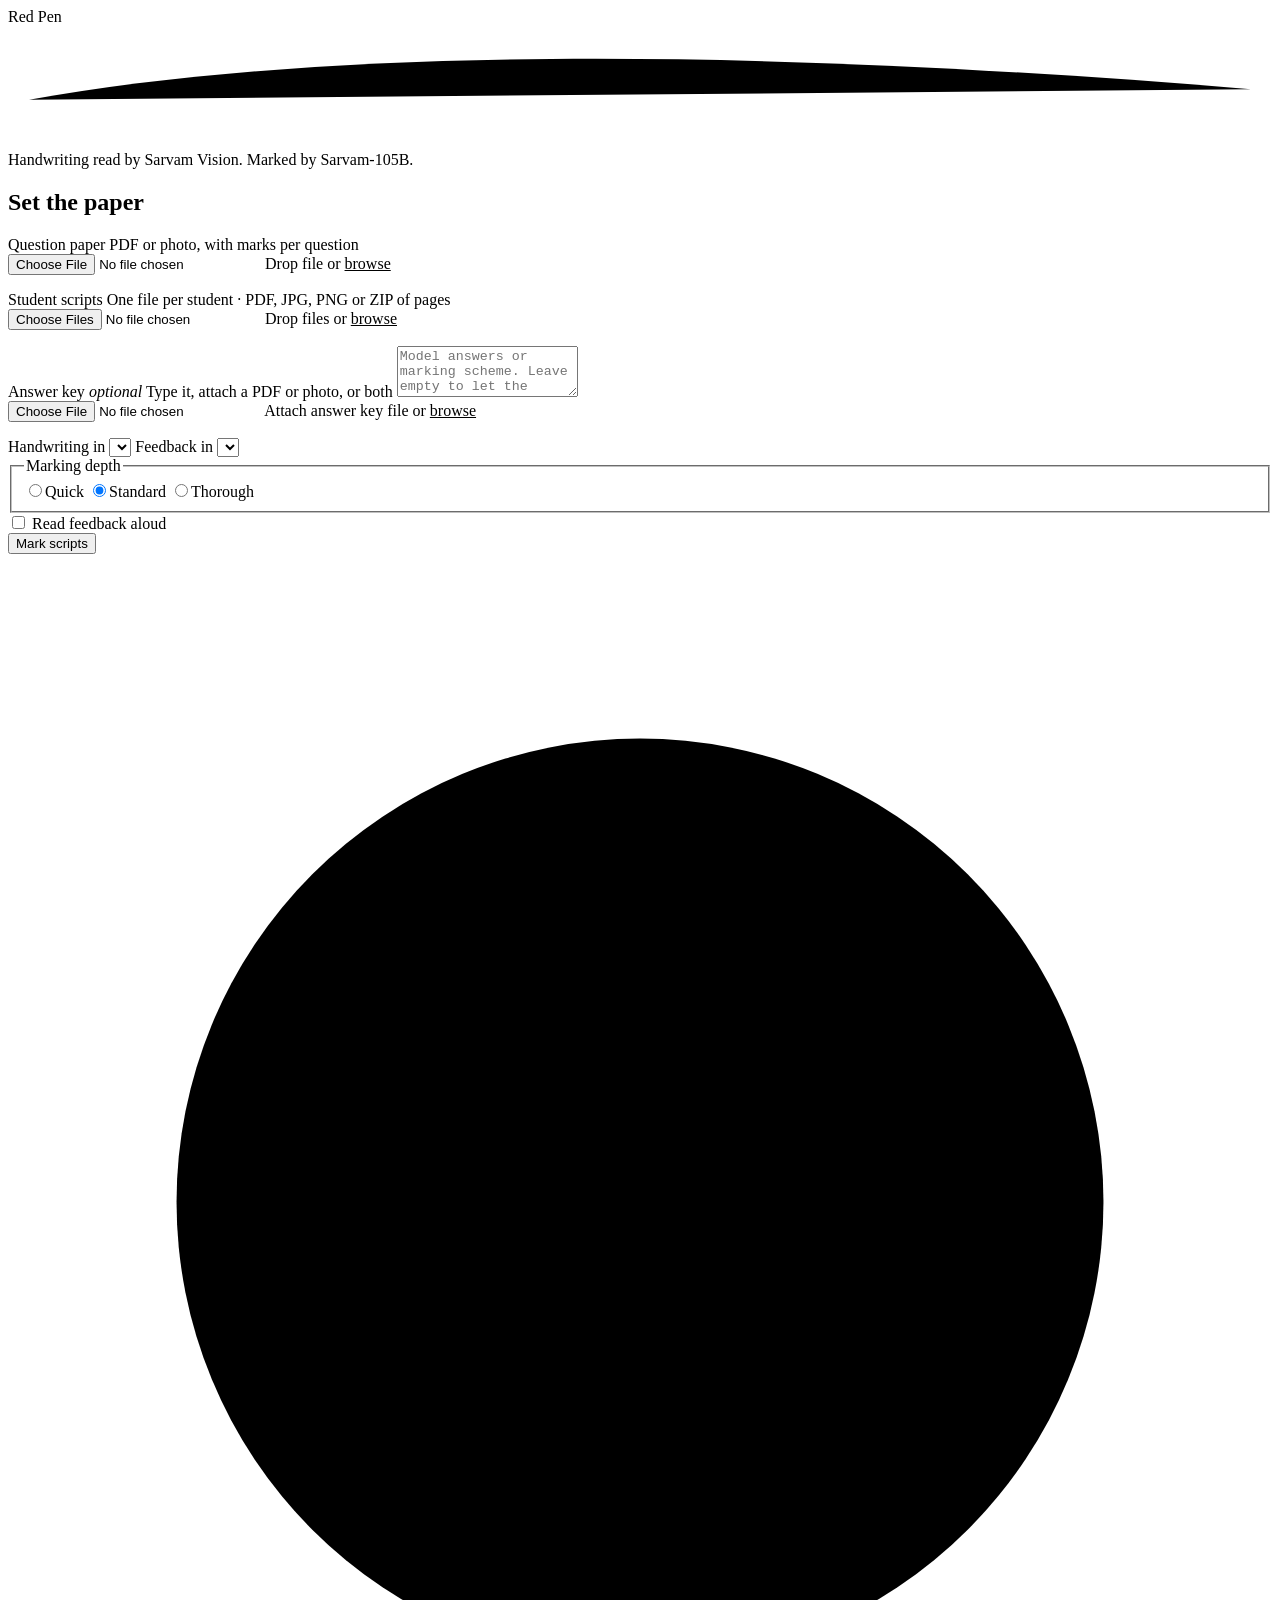
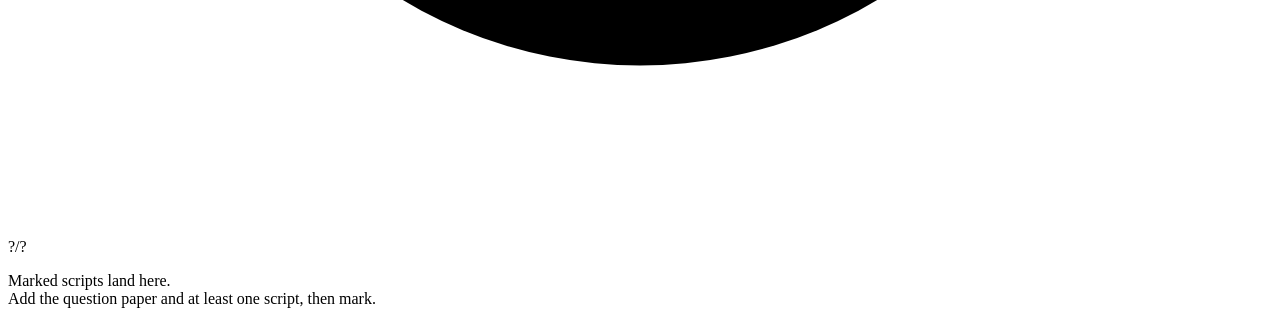
==== web/index.html @ 4e9057d6 "Add Red Pen: handwritten assignment marking web app Sarvam Vision OCRs handwritten scripts, Sarvam-1" ====
<!doctype html>
<html lang="en">
<head>
  <meta charset="utf-8">
  <meta name="viewport" content="width=device-width, initial-scale=1">
  <title>Red Pen — assignment marking</title>
  <link rel="icon" href="data:image/svg+xml,%3Csvg xmlns='http://www.w3.org/2000/svg' viewBox='0 0 32 32'%3E%3Ccircle cx='16' cy='16' r='12' fill='none' stroke='%23D42A3C' stroke-width='3'/%3E%3C/svg%3E">
  <link rel="preconnect" href="https://fonts.googleapis.com">
  <link rel="preconnect" href="https://fonts.gstatic.com" crossorigin>
  <link href="https://fonts.googleapis.com/css2?family=Bricolage+Grotesque:opsz,wght@12..96,500;12..96,700&family=Hanken+Grotesk:wght@400;500;600&family=JetBrains+Mono:wght@400&family=Kalam:wght@400;700&display=swap" rel="stylesheet">
  <link rel="stylesheet" href="/static/styles.css">
</head>
<body>
  <header class="topbar">
    <div class="brand">
      <span class="wordmark">Red Pen</span>
      <svg class="wordmark-underline" viewBox="0 0 120 10" aria-hidden="true"><path d="M2 7 C 30 2, 70 2, 118 6"/></svg>
    </div>
    <p class="tagline">Handwriting read by Sarvam Vision. Marked by Sarvam‑105B.</p>
    <span id="demo-badge" class="demo-badge" hidden>Demo data</span>
  </header>

  <main class="layout">
    <form id="setup" class="setup" autocomplete="off">
      <h2>Set the paper</h2>

      <label class="field">
        <span class="label">Question paper</span>
        <span class="hint">PDF or photo, with marks per question</span>
        <div class="drop" data-for="qp">
          <input id="qp" type="file" accept=".pdf,.png,.jpg,.jpeg" required>
          <span class="drop-text">Drop file or <u>browse</u></span>
        </div>
        <ul class="files" id="qp-list"></ul>
      </label>

      <label class="field">
        <span class="label">Student scripts</span>
        <span class="hint">One file per student · PDF, JPG, PNG or ZIP of pages</span>
        <div class="drop" data-for="scripts">
          <input id="scripts" type="file" accept=".pdf,.png,.jpg,.jpeg,.zip" multiple required>
          <span class="drop-text">Drop files or <u>browse</u></span>
        </div>
        <ul class="files" id="scripts-list"></ul>
      </label>

      <div class="field">
        <label class="label" for="answer-key">Answer key <em>optional</em></label>
        <span class="hint">Type it, attach a PDF or photo, or both</span>
        <textarea id="answer-key" rows="3" placeholder="Model answers or marking scheme. Leave empty to let the marker judge."></textarea>
        <div class="drop drop-small" data-for="key">
          <input id="key" type="file" accept=".pdf,.png,.jpg,.jpeg" aria-label="Answer key file">
          <span class="drop-text">Attach answer key file or <u>browse</u></span>
        </div>
        <ul class="files" id="key-list"></ul>
      </div>

      <div class="row">
        <label class="field">
          <span class="label">Handwriting in</span>
          <select id="language"></select>
        </label>
        <label class="field">
          <span class="label">Feedback in</span>
          <select id="feedback-language"></select>
        </label>
      </div>

      <fieldset class="field">
        <legend class="label">Marking depth</legend>
        <div class="segmented" role="radiogroup">
          <label><input type="radio" name="effort" value="low"><span>Quick</span></label>
          <label><input type="radio" name="effort" value="medium" checked><span>Standard</span></label>
          <label><input type="radio" name="effort" value="high"><span>Thorough</span></label>
        </div>
      </fieldset>

      <div class="narration">
        <label class="switch">
          <input id="narrate" type="checkbox">
          <span class="track" aria-hidden="true"></span>
          <span>Read feedback aloud</span>
        </label>
        <label class="field voice" id="voice-field" hidden>
          <span class="label">Voice <em>Bulbul v4 Flash</em></span>
          <select id="voice"></select>
        </label>
        <p class="hint" id="voice-note" hidden></p>
      </div>

      <button type="submit" class="primary" id="go">Mark scripts</button>
      <p class="form-error" id="form-error" role="alert"></p>
    </form>

    <section class="results" aria-live="polite">
      <div id="empty" class="empty">
        <div class="empty-sheet" aria-hidden="true">
          <svg viewBox="0 0 120 120"><circle cx="60" cy="60" r="44"/></svg>
          <span>?/?</span>
        </div>
        <p>Marked scripts land here.<br>Add the question paper and at least one script, then mark.</p>
      </div>

      <div id="batch" hidden>
        <div class="batch-head">
          <div class="stats" id="stats"></div>
          <a class="secondary" id="csv" href="#" download>Download marks (CSV)</a>
        </div>
        <div class="split">
          <ol class="roster" id="roster"></ol>
          <article class="sheet" id="sheet"></article>
        </div>
      </div>
    </section>
  </main>

  <script src="/static/app.js"></script>
</body>
</html>
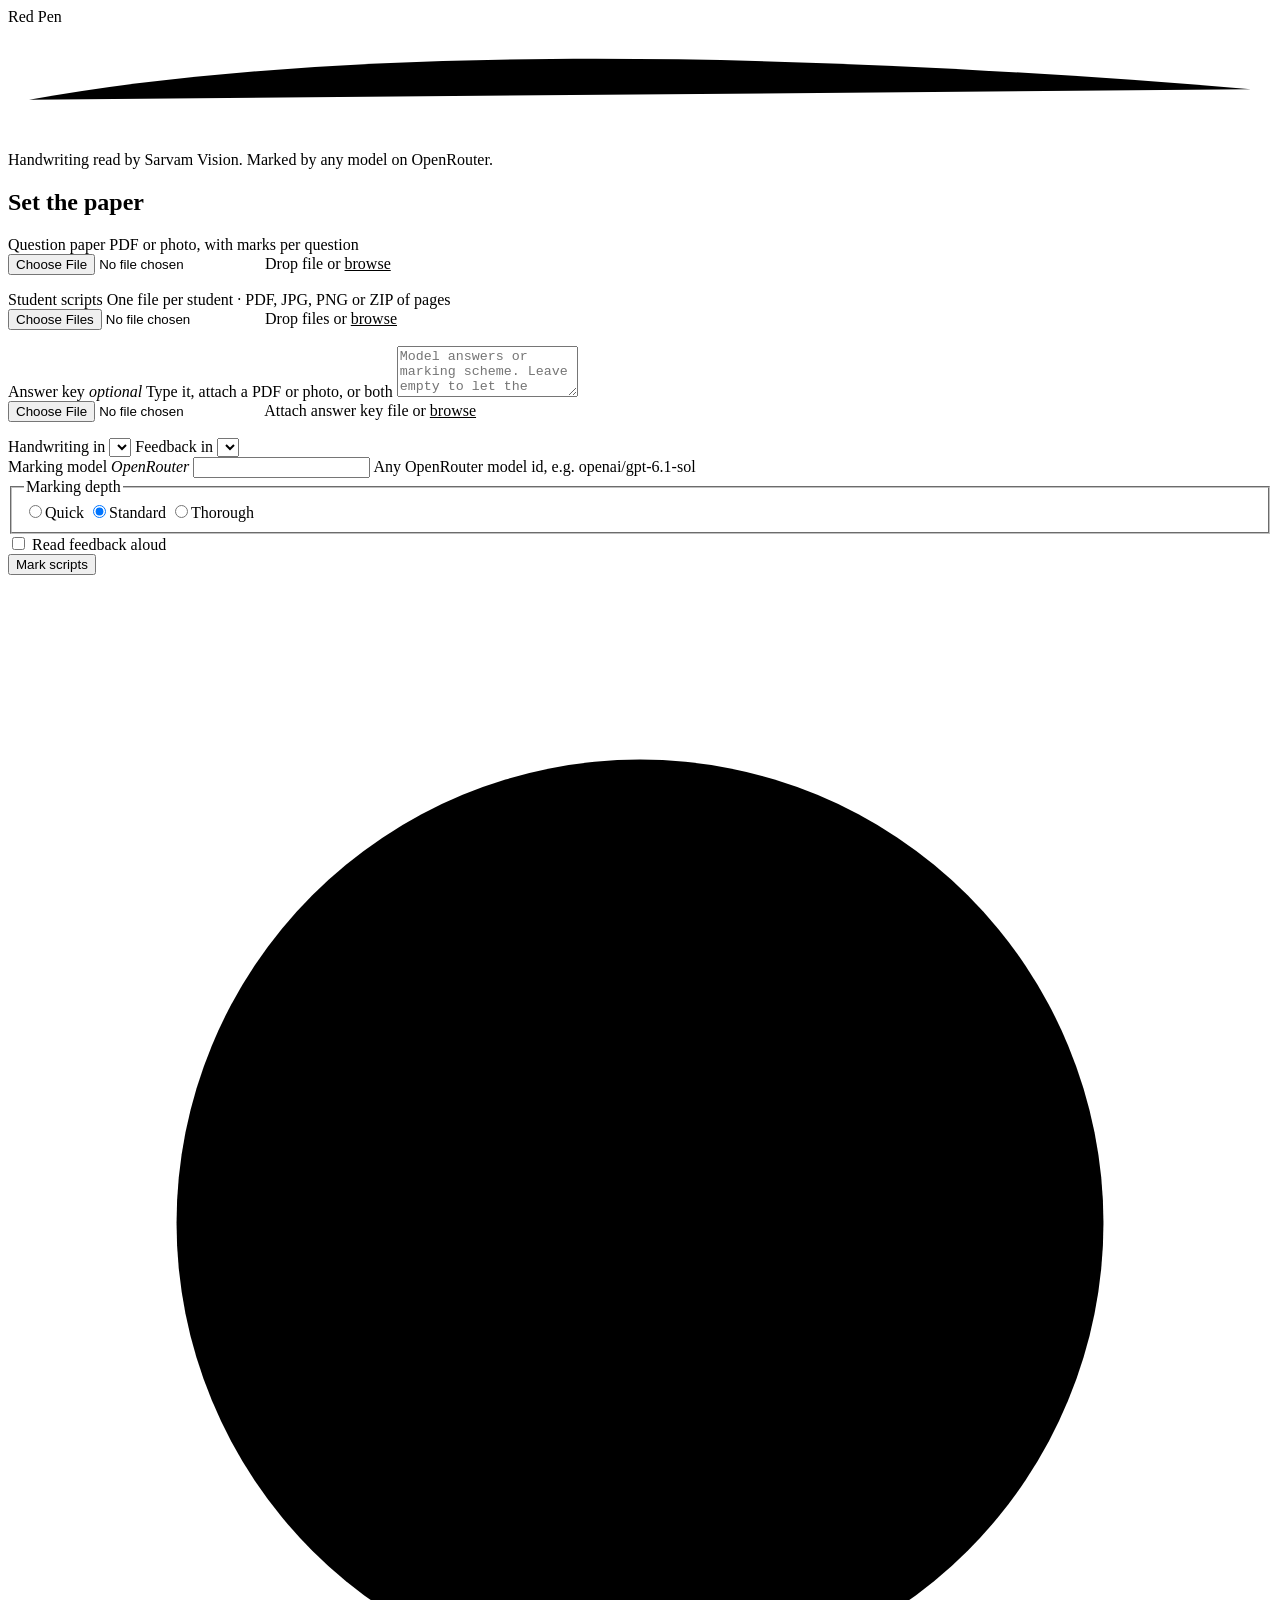
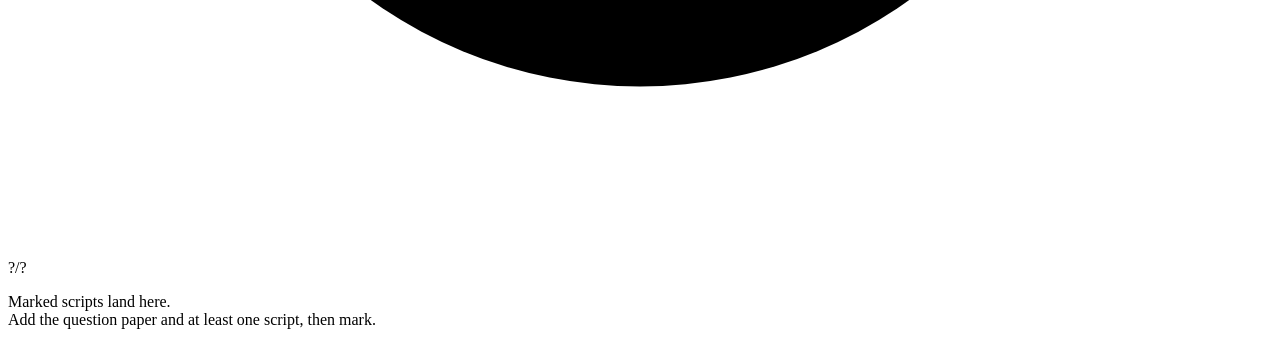
==== commit b1884db7: "Switch marking LLM from Sarvam-105B to OpenRouter Any OpenRouter model can mark scripts. The UI has " ====
--- a/web/index.html
+++ b/web/index.html
@@ -7,7 +7,7 @@
   <link rel="icon" href="data:image/svg+xml,%3Csvg xmlns='http://www.w3.org/2000/svg' viewBox='0 0 32 32'%3E%3Ccircle cx='16' cy='16' r='12' fill='none' stroke='%23D42A3C' stroke-width='3'/%3E%3C/svg%3E">
   <link rel="preconnect" href="https://fonts.googleapis.com">
   <link rel="preconnect" href="https://fonts.gstatic.com" crossorigin>
-  <link href="https://fonts.googleapis.com/css2?family=Bricolage+Grotesque:opsz,wght@12..96,500;12..96,700&family=Hanken+Grotesk:wght@400;500;600&family=JetBrains+Mono:wght@400&family=Kalam:wght@400;700&display=swap" rel="stylesheet">
+  <link href="https://fonts.googleapis.com/css2?family=Caveat:wght@500;600&family=Bricolage+Grotesque:opsz,wght@12..96,500;12..96,700&family=Hanken+Grotesk:wght@400;500;600&family=JetBrains+Mono:wght@400&family=Kalam:wght@400;700&display=swap" rel="stylesheet">
   <link rel="stylesheet" href="/static/styles.css">
 </head>
 <body>
@@ -16,7 +16,7 @@
       <span class="wordmark">Red Pen</span>
       <svg class="wordmark-underline" viewBox="0 0 120 10" aria-hidden="true"><path d="M2 7 C 30 2, 70 2, 118 6"/></svg>
     </div>
-    <p class="tagline">Handwriting read by Sarvam Vision. Marked by Sarvam‑105B.</p>
+    <p class="tagline">Handwriting read by Sarvam Vision. Marked by any model on OpenRouter.</p>
     <span id="demo-badge" class="demo-badge" hidden>Demo data</span>
   </header>
 
@@ -66,6 +66,13 @@
         </label>
       </div>
 
+      <label class="field">
+        <span class="label">Marking model <em>OpenRouter</em></span>
+        <input id="model" type="text" list="model-list" spellcheck="false" autocapitalize="off">
+        <datalist id="model-list"></datalist>
+        <span class="hint">Any OpenRouter model id, e.g. openai/gpt-6.1-sol</span>
+      </label>
+
       <fieldset class="field">
         <legend class="label">Marking depth</legend>
         <div class="segmented" role="radiogroup">
@@ -99,12 +106,19 @@
           <span>?/?</span>
         </div>
         <p>Marked scripts land here.<br>Add the question paper and at least one script, then mark.</p>
+        <nav id="recent" class="recent" hidden aria-label="Earlier batches">
+          <h3>Earlier batches</h3>
+          <ul id="recent-list"></ul>
+        </nav>
       </div>
 
       <div id="batch" hidden>
         <div class="batch-head">
           <div class="stats" id="stats"></div>
-          <a class="secondary" id="csv" href="#" download>Download marks (CSV)</a>
+          <div class="batch-actions">
+            <button type="button" class="ghost" id="new-batch">Earlier batches</button>
+            <a class="secondary" id="csv" href="#" download>Download marks (CSV)</a>
+          </div>
         </div>
         <div class="split">
           <ol class="roster" id="roster"></ol>
